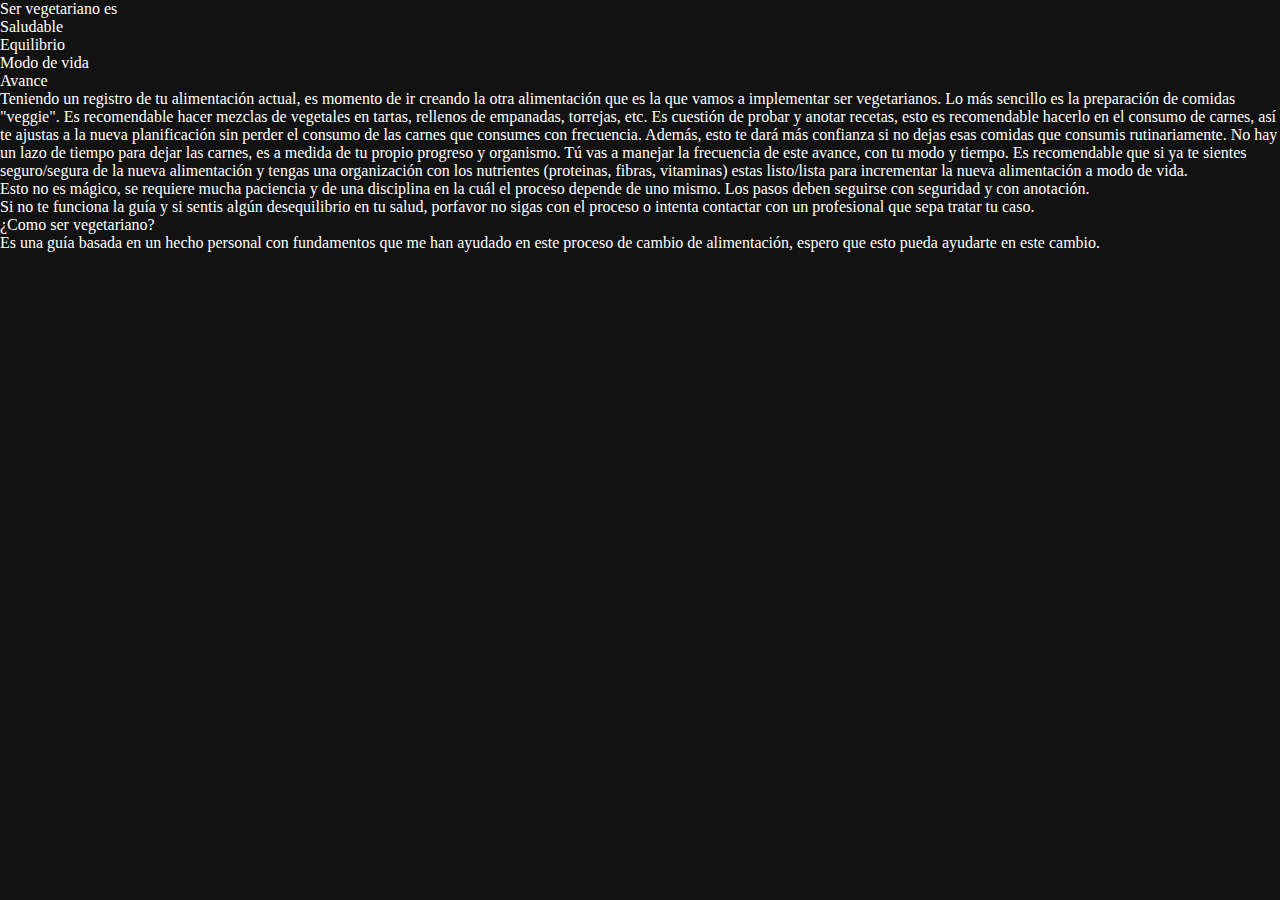
==== avance.html @ d739a5d4 "first commit" ====
<!DOCTYPE html>
<html lang="es">
<head>
    <meta charset="UTF-8">
    <meta name="viewport" content="width=device-width, initial-scale=1.0">
    <link link rel="stylesheet" href="css/styles.css">
    <title> Avance en la alimentación vegetariana </title>
</head>
<body>
    <main>
        <section>


            <div class="caja-titulo">
                <h1> Ser vegetariano es</h1>

                <p>Saludable</p> <p>Equilibrio</p> <p>Modo de vida</p>
            </div>


            <div class="contenido">

                <h2>
                    Avance
                </h2>

                <p>
                    Teniendo un registro de tu alimentación actual, es momento de ir creando la otra alimentación que es la que vamos a implementar ser vegetarianos.
                    Lo más sencillo es la preparación de comidas "veggie". Es recomendable hacer mezclas de vegetales en tartas, rellenos de empanadas, torrejas, etc.
                    Es cuestión de probar y anotar recetas, esto es recomendable hacerlo en el consumo de carnes, así te ajustas a la nueva planificación sin perder el consumo de las carnes que consumes con frecuencia. Además, esto te dará más confianza si no dejas esas comidas que consumis rutinariamente.
                    No hay un lazo de tiempo para dejar las carnes, es a medida de tu propio progreso y organismo. Tú vas a manejar la frecuencia de este avance, con tu modo y tiempo.
                    Es recomendable que si ya te sientes seguro/segura de la nueva alimentación y tengas una organización con los nutrientes (proteinas, fibras, vitaminas) estas listo/lista para incrementar la nueva alimentación a modo de vida.
                     
                </p>

             </div>

             <div class="advertencia"> 

                <p>  
                    Esto no es mágico, se requiere mucha paciencia y de una disciplina en la cuál el proceso depende de uno mismo. Los pasos deben seguirse con seguridad y con anotación.
                </p>

            </div>

            <div class="advertencia"> 

                <p>
                  Si no te funciona la guía y si sentis algún desequilibrio en tu salud, porfavor no sigas con el proceso o intenta contactar con un profesional que sepa tratar tu caso. 
                </p>



        </section>
      </main>

      <footer>
        <div class="caja-footer">
            <h2> ¿Como ser vegetariano?</h2>

           

            <p> Es una guía basada en un hecho personal con fundamentos que me han ayudado en este proceso de cambio de alimentación, espero que esto pueda ayudarte en este cambio.</p>
        </div>
    </footer>
</body>
</html>
---- css/styles.css ----
*, *::before, *::after{
    box-sizing: border-box;
}

*{
    margin: 0;
    padding: 0;
    font: inherit;
}

html{
    color-scheme: dark ligth;
}

body{
    min-height: 100vh;
}

img, picture, svg, video{
    display: block;
    max-width: 100%;
}
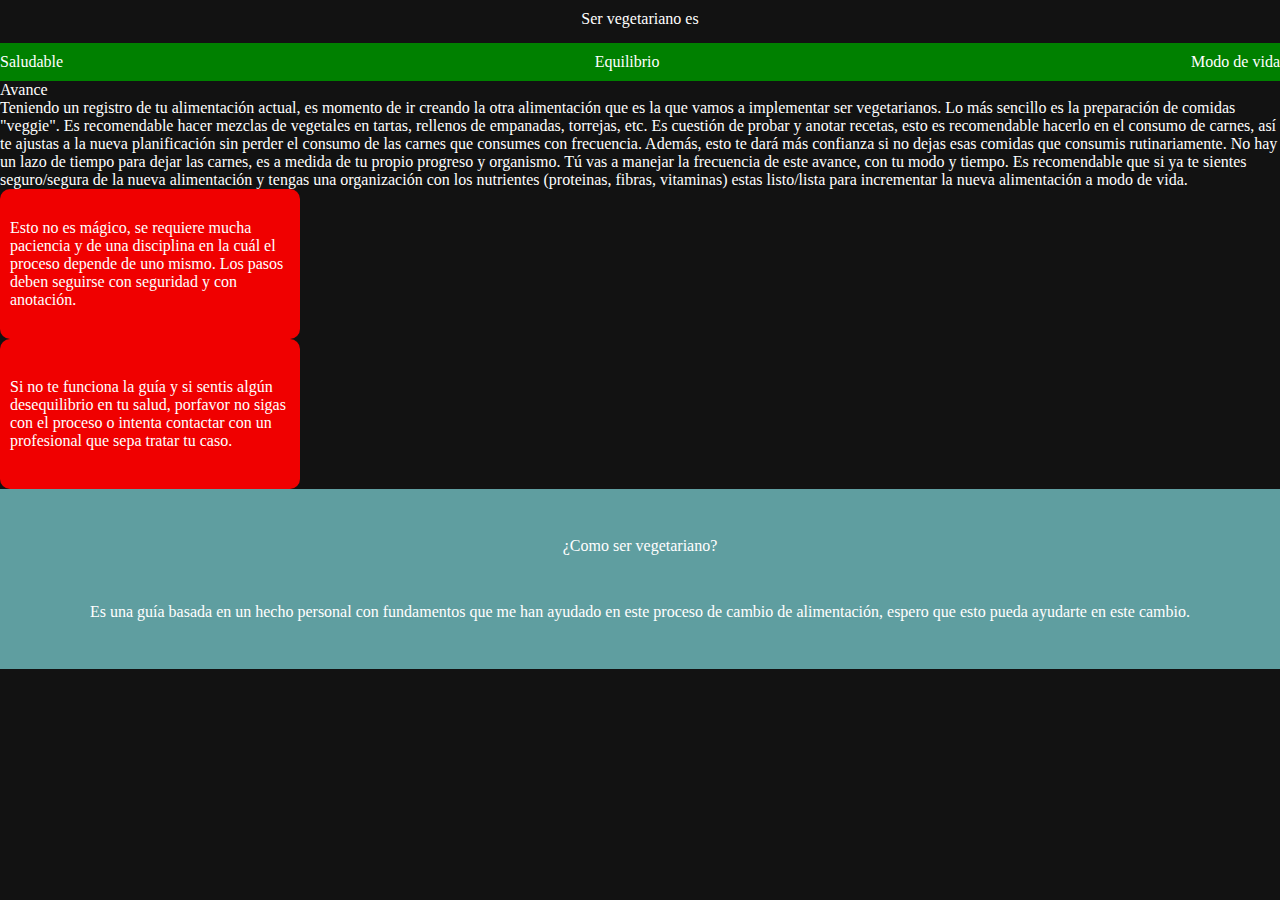
==== commit e279aa98: "Se estilizaron los divs y el archivo index y footer" ====
--- a/avance.html
+++ b/avance.html
@@ -10,9 +10,9 @@
     <main>
         <section>
 
-
+            <h1 id="nombre-pagina"> Ser vegetariano es</h1>
             <div class="caja-titulo">
-                <h1> Ser vegetariano es</h1>
+                
 
                 <p>Saludable</p> <p>Equilibrio</p> <p>Modo de vida</p>
             </div>
--- a/css/styles.css
+++ b/css/styles.css
@@ -9,7 +9,8 @@
 }
 
 html{
-    color-scheme: dark ligth;
+    color-scheme: dark ligth
+    ;
 }
 
 body{
@@ -19,4 +20,74 @@
 img, picture, svg, video{
     display: block;
     max-width: 100%;
-}+}
+
+#nombre-pagina{
+    display: flex;
+    justify-content: center;
+    padding-bottom: 15px;
+    padding-top: 10px;
+}
+.caja-titulo{
+background-color: green;
+display: flex;
+justify-content: space-between;
+padding-bottom: 10px;
+padding-top: 10px;
+}
+
+.intro{
+    display: flex;
+    background-color: blueviolet;
+    padding: 30px;   
+}
+
+.padre-libros{
+    display: flex;
+    flex-wrap: wrap;
+    
+}
+
+.libros{
+    background-color: blue;
+    height: 150px;
+    width: 150px;
+    margin: 50px;
+    display: flex;
+    align-items: center;
+    justify-content: center;
+    border-radius: 10px;
+}
+
+.advertencias{ 
+   
+
+    display: flex;
+    gap: 20px;
+    justify-content: center;
+    align-items: center;
+   padding-bottom: 30px;
+   
+}
+.advertencia{
+    background-color: rgb(240, 0, 0);
+    display: flex;
+    align-items: center;
+    justify-content: space-around;
+    height: 150px;
+    width: 300px;
+    padding-left: 10px;
+    padding-right: 10px;
+  border-radius: 10px;
+ 
+}
+  
+.caja-footer{
+    background-color: cadetblue;
+    height: 20vh;
+    display: flex;
+    flex-direction: column;
+    align-items: center;
+    justify-content: space-evenly;
+}
+
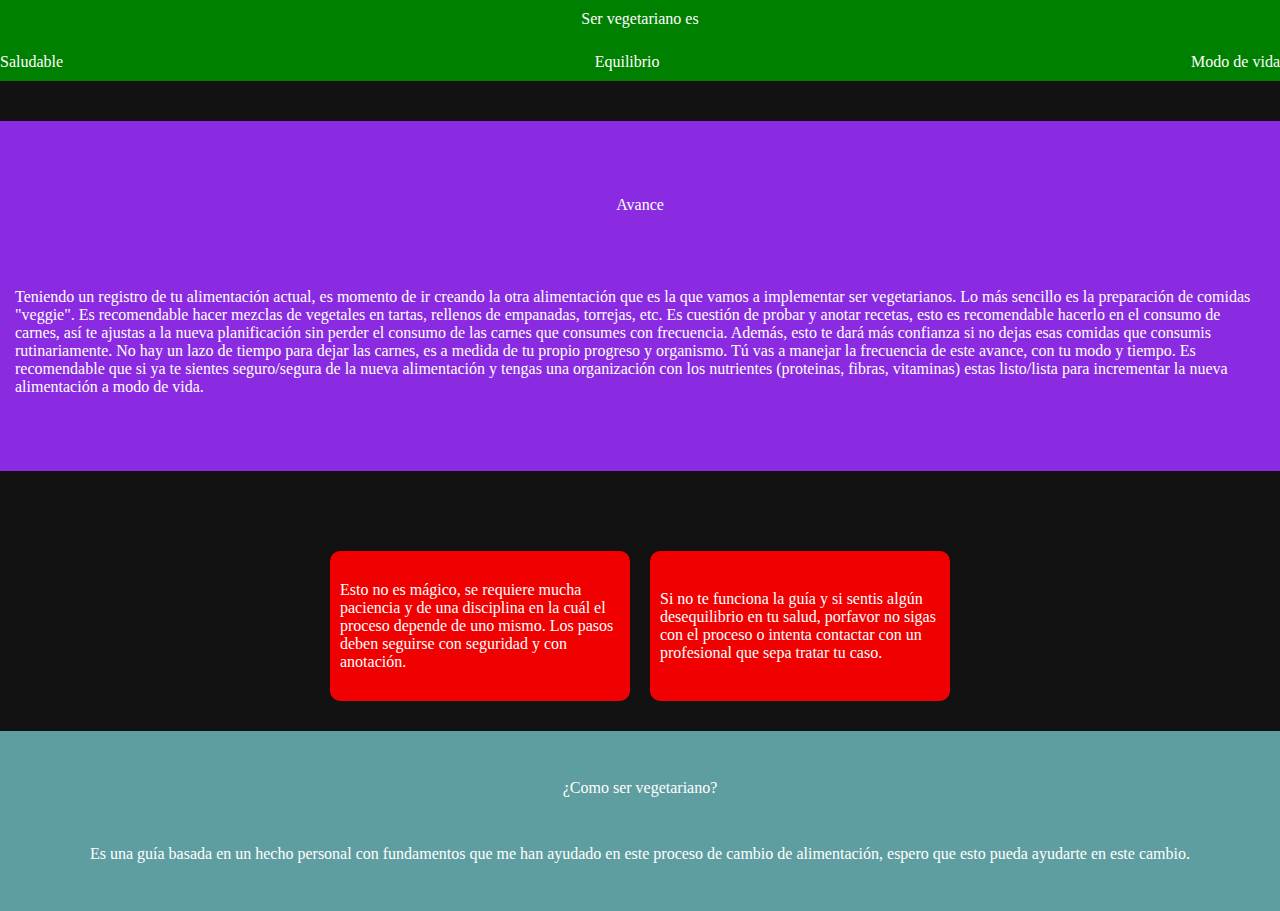
==== commit c504da23: "se agregó la clase contenedor padre en las demás páginas" ====
--- a/avance.html
+++ b/avance.html
@@ -17,7 +17,7 @@
                 <p>Saludable</p> <p>Equilibrio</p> <p>Modo de vida</p>
             </div>
 
-
+               <div class="padre-contenido">
             <div class="contenido">
 
                 <h2>
@@ -34,7 +34,10 @@
                 </p>
 
              </div>
+            </div>
 
+             <div class="advertencias">
+ 
              <div class="advertencia"> 
 
                 <p>  
@@ -48,7 +51,7 @@
                 <p>
                   Si no te funciona la guía y si sentis algún desequilibrio en tu salud, porfavor no sigas con el proceso o intenta contactar con un profesional que sepa tratar tu caso. 
                 </p>
-
+            </div>
 
 
         </section>
--- a/css/styles.css
+++ b/css/styles.css
@@ -11,10 +11,12 @@
 html{
     color-scheme: dark ligth
     ;
+  
 }
 
 body{
     min-height: 100vh;
+    
 }
 
 img, picture, svg, video{
@@ -27,6 +29,7 @@
     justify-content: center;
     padding-bottom: 15px;
     padding-top: 10px;
+    background-color: green;
 }
 .caja-titulo{
 background-color: green;
@@ -34,6 +37,8 @@
 justify-content: space-between;
 padding-bottom: 10px;
 padding-top: 10px;
+
+
 }
 
 .intro{
@@ -67,6 +72,7 @@
     justify-content: center;
     align-items: center;
    padding-bottom: 30px;
+   padding-top: 40px;
    
 }
 .advertencia{
@@ -79,7 +85,7 @@
     padding-left: 10px;
     padding-right: 10px;
   border-radius: 10px;
- 
+  
 }
   
 .caja-footer{
@@ -91,3 +97,24 @@
     justify-content: space-evenly;
 }
 
+
+
+.padre-contenido{
+    display: flex;
+    padding-top: 40px;
+    padding-bottom: 40px;
+}
+
+.contenido{
+    height: 350px;
+    display: flex;
+    flex-direction: column;
+    align-items: center;
+    justify-content: space-evenly;
+    background-color: blueviolet;
+    padding-left:15px ;
+    padding-right: 15px;
+    
+
+    
+}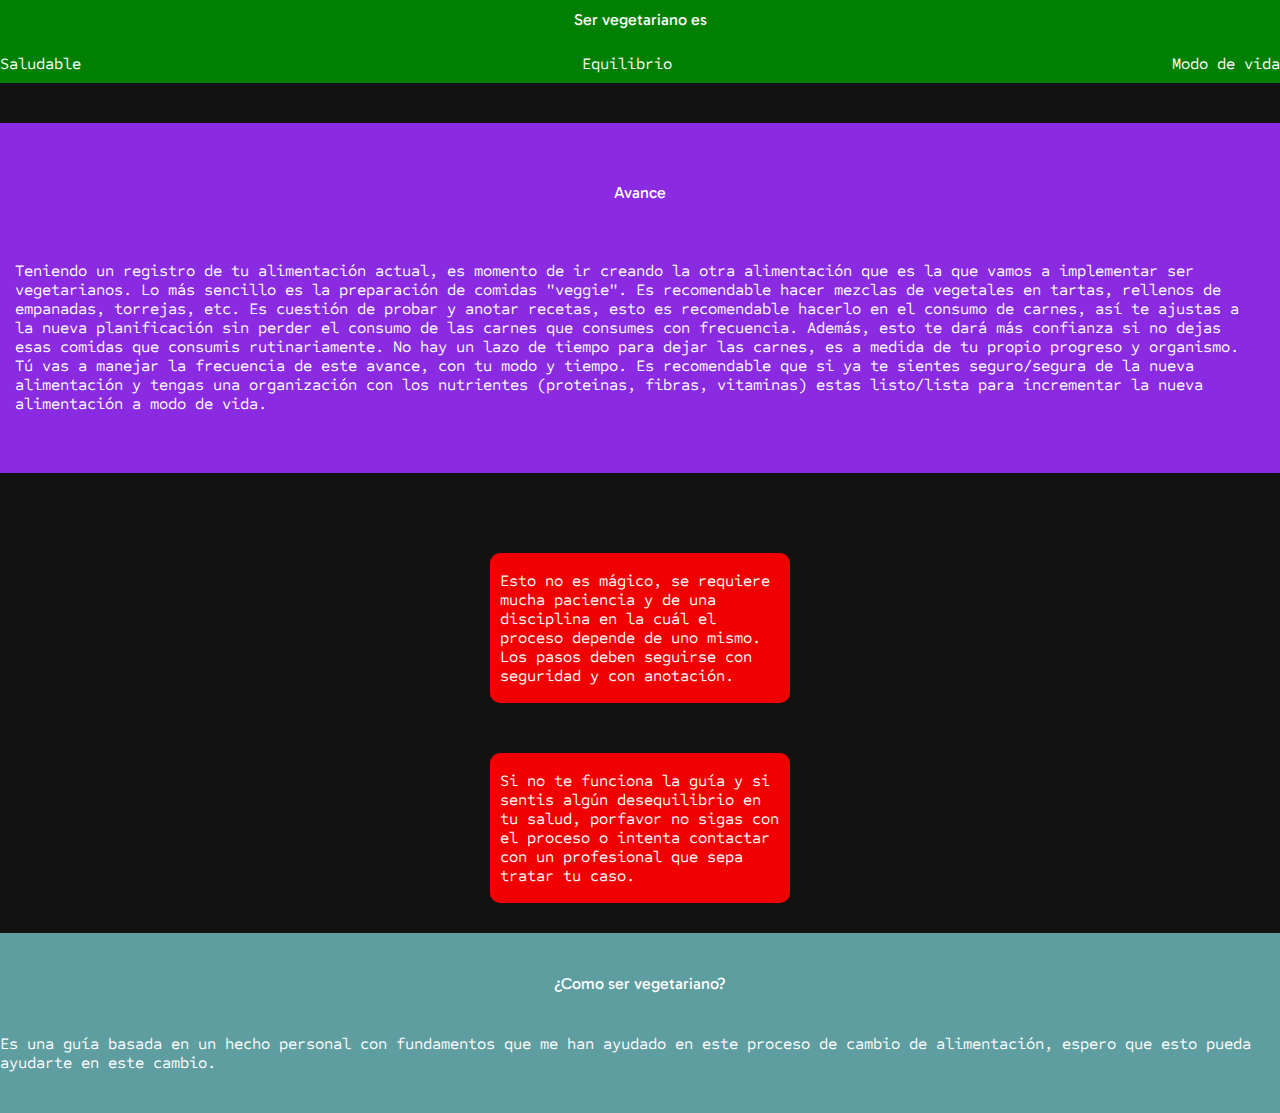
==== commit 19b562a8: "se agregó fuentes de textos en párrafos y títulos en todas las páginas" ====
--- a/avance.html
+++ b/avance.html
@@ -3,6 +3,9 @@
 <head>
     <meta charset="UTF-8">
     <meta name="viewport" content="width=device-width, initial-scale=1.0">
+    <link rel="preconnect" href="https://fonts.googleapis.com">
+    <link rel="preconnect" href="https://fonts.gstatic.com" crossorigin>
+    <link href="https://fonts.googleapis.com/css2?family=Gabarito:wght@600&family=Sometype+Mono:ital@1&display=swap" rel="stylesheet">
     <link link rel="stylesheet" href="css/styles.css">
     <title> Avance en la alimentación vegetariana </title>
 </head>
--- a/css/styles.css
+++ b/css/styles.css
@@ -24,6 +24,17 @@
     max-width: 100%;
 }
 
+/* font-family: 'Gabarito', sans-serif;
+font-family: 'Sometype Mono', monospace; */
+
+h1, h2{
+
+    font-family: gabarito;
+}
+
+p{
+    font-family: sometype mono;
+}
 #nombre-pagina{
     display: flex;
     justify-content: center;
@@ -37,19 +48,12 @@
 justify-content: space-between;
 padding-bottom: 10px;
 padding-top: 10px;
-
-
-}
-
-.intro{
-    display: flex;
-    background-color: blueviolet;
-    padding: 30px;   
 }
 
 .padre-libros{
     display: flex;
     flex-wrap: wrap;
+    justify-content: center;
     
 }
 
@@ -59,16 +63,28 @@
     width: 150px;
     margin: 50px;
     display: flex;
-    align-items: center;
-    justify-content: center;
+    flex-direction: column;
+   align-items: center;
+   justify-content: space-around;
     border-radius: 10px;
+    
+}
+
+.titulo-adv{
+display: inline-block;
+color: yellow;
+text-transform: uppercase;
+text-decoration:underline
+
+
 }
 
 .advertencias{ 
    
 
     display: flex;
-    gap: 20px;
+    flex-direction: column;
+    gap: 50px;
     justify-content: center;
     align-items: center;
    padding-bottom: 30px;
@@ -113,8 +129,20 @@
     justify-content: space-evenly;
     background-color: blueviolet;
     padding-left:15px ;
-    padding-right: 15px;
-    
+    padding-right: 15px;   
+}
 
-    
+.boton-link{
+    display: inline-block;
+    margin-top: 15px;
+    background-color: blueviolet;
+    padding: 5px 15px;
+    color: white;
+    text-decoration: none;
+    text-transform: uppercase;
+    border-radius: 10px;
+}
+
+.boton-link:hover{
+background-color: rgb(115, 66, 161);
 }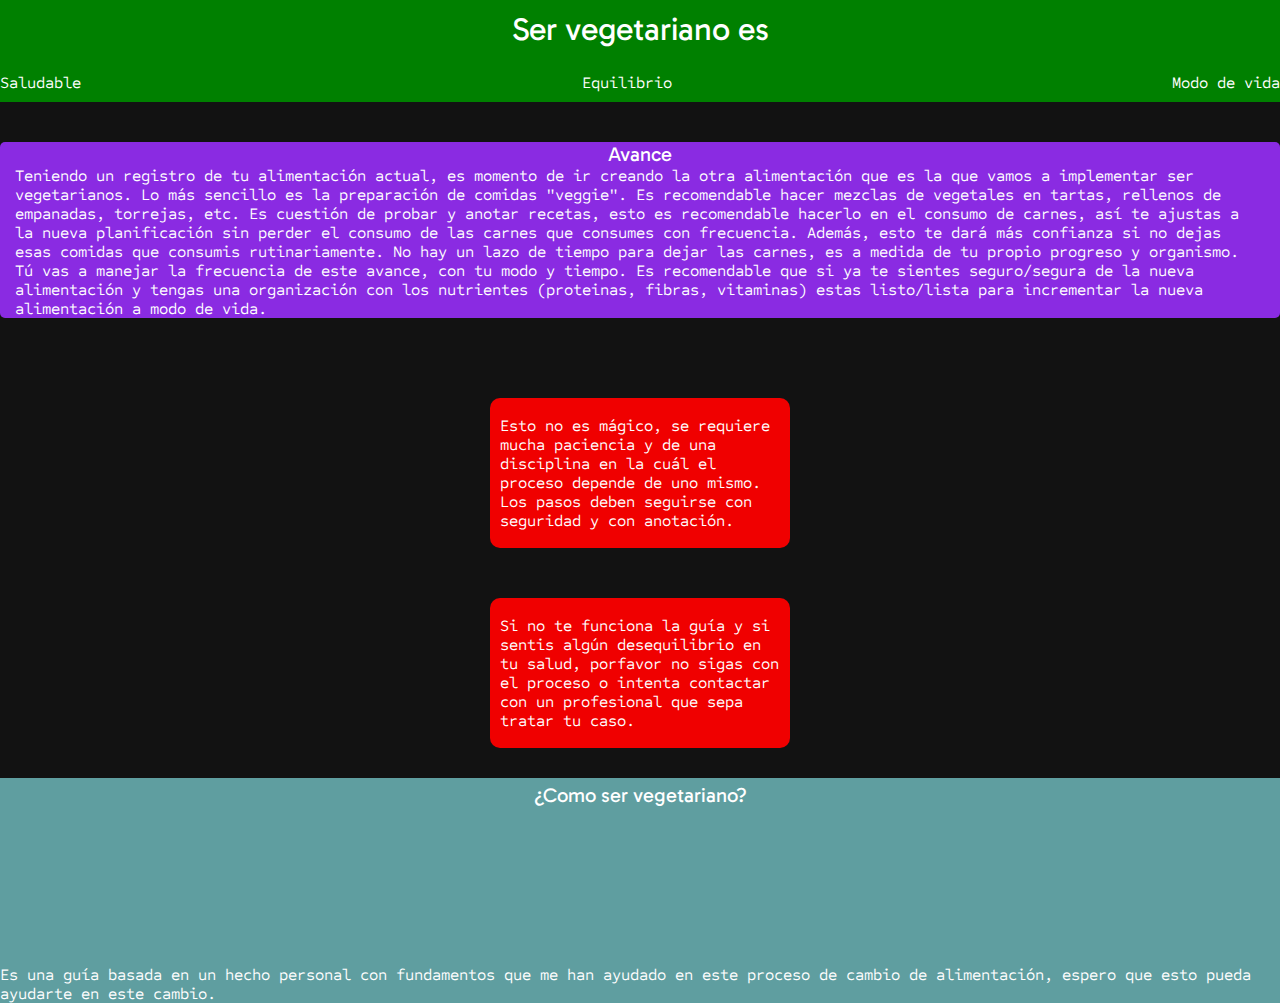
==== commit 3053029f: "se agregó bem en las clases y se cambió una S en la carpeta de css, error que no dejaba funcionar Sa" ====
--- a/avance.html
+++ b/avance.html
@@ -62,11 +62,11 @@
 
       <footer>
         <div class="caja-footer">
-            <h2> ¿Como ser vegetariano?</h2>
+            <h2 class="caja-footer__titulo"> ¿Como ser vegetariano?</h2>
 
            
 
-            <p> Es una guía basada en un hecho personal con fundamentos que me han ayudado en este proceso de cambio de alimentación, espero que esto pueda ayudarte en este cambio.</p>
+            <p class="caja-footer__texto"> Es una guía basada en un hecho personal con fundamentos que me han ayudado en este proceso de cambio de alimentación, espero que esto pueda ayudarte en este cambio.</p>
         </div>
     </footer>
 </body>
--- a/css/styles.css
+++ b/css/styles.css
@@ -1,148 +1,160 @@
-*, *::before, *::after{
-    box-sizing: border-box;
+/* font-family: 'Gabarito', sans-serif;
+font-family: 'Sometype Mono', monospace; */
+*, *::before, *::after {
+  box-sizing: border-box;
 }
 
-*{
-    margin: 0;
-    padding: 0;
-    font: inherit;
+* {
+  margin: 0;
+  padding: 0;
+  font: inherit;
 }
 
-html{
-    color-scheme: dark ligth
-    ;
-  
+html {
+  color-scheme: dark ligth;
 }
 
-body{
-    min-height: 100vh;
-    
+body {
+  min-height: 100vh;
 }
 
-img, picture, svg, video{
-    display: block;
-    max-width: 100%;
+img, picture, svg, video {
+  display: block;
+  max-width: 100%;
 }
 
-/* font-family: 'Gabarito', sans-serif;
-font-family: 'Sometype Mono', monospace; */
-
-h1, h2{
-
-    font-family: gabarito;
+h1 {
+  font-size: 2em;
+  font-family: gabarito;
 }
 
-p{
-    font-family: sometype mono;
-}
-#nombre-pagina{
-    display: flex;
-    justify-content: center;
-    padding-bottom: 15px;
-    padding-top: 10px;
-    background-color: green;
-}
-.caja-titulo{
-background-color: green;
-display: flex;
-justify-content: space-between;
-padding-bottom: 10px;
-padding-top: 10px;
+h2 {
+  font-family: gabarito;
+  font-size: 1.25em;
 }
 
-.padre-libros{
-    display: flex;
-    flex-wrap: wrap;
-    justify-content: center;
-    
+p, a {
+  font-family: sometype mono;
+  font-size: 1em;
 }
 
-.libros{
-    background-color: blue;
-    height: 150px;
-    width: 150px;
-    margin: 50px;
-    display: flex;
-    flex-direction: column;
-   align-items: center;
-   justify-content: space-around;
-    border-radius: 10px;
-    
+#nombre-pagina {
+  display: flex;
+  justify-content: center;
+  padding-bottom: 15px;
+  padding-top: 10px;
+  background-color: green;
 }
 
-.titulo-adv{
-display: inline-block;
-color: yellow;
-text-transform: uppercase;
-text-decoration:underline
-
-
+.caja-titulo {
+  background-color: green;
+  display: flex;
+  justify-content: space-between;
+  padding-bottom: 10px;
+  padding-top: 10px;
+  align-content: center;
+}
+.caja-titulo__titulo2 {
+  font-size: 1.2rem;
 }
 
-.advertencias{ 
-   
-
-    display: flex;
-    flex-direction: column;
-    gap: 50px;
-    justify-content: center;
-    align-items: center;
-   padding-bottom: 30px;
-   padding-top: 40px;
-   
-}
-.advertencia{
-    background-color: rgb(240, 0, 0);
-    display: flex;
-    align-items: center;
-    justify-content: space-around;
-    height: 150px;
-    width: 300px;
-    padding-left: 10px;
-    padding-right: 10px;
-  border-radius: 10px;
-  
-}
-  
-.caja-footer{
-    background-color: cadetblue;
-    height: 20vh;
-    display: flex;
-    flex-direction: column;
-    align-items: center;
-    justify-content: space-evenly;
+.padre-libros {
+  display: flex;
+  flex-wrap: wrap;
+  justify-content: center;
 }
 
-
-
-.padre-contenido{
-    display: flex;
-    padding-top: 40px;
-    padding-bottom: 40px;
+.libros {
+  background-color: blue;
+  height: 150px;
+  width: 150px;
+  margin: 50px;
+  display: flex;
+  flex-direction: column;
+  align-items: center;
+  align-content: center;
+  justify-content: space-around;
+  border-radius: 10px;
+}
+.libros__titulo {
+  font-size: 1.3rem;
 }
 
-.contenido{
-    height: 350px;
-    display: flex;
-    flex-direction: column;
-    align-items: center;
-    justify-content: space-evenly;
-    background-color: blueviolet;
-    padding-left:15px ;
-    padding-right: 15px;   
+.boton-link {
+  display: inline-block;
+  margin-top: 15px;
+  background-color: blueviolet;
+  padding: 5px 15px;
+  color: white;
+  text-decoration: none;
+  text-transform: uppercase;
+  border-radius: 10px;
+}
+.boton-link:hover {
+  background-color: rgb(115, 66, 161);
 }
 
-.boton-link{
-    display: inline-block;
-    margin-top: 15px;
-    background-color: blueviolet;
-    padding: 5px 15px;
-    color: white;
-    text-decoration: none;
-    text-transform: uppercase;
-    border-radius: 10px;
+.padre-contenido {
+  display: flex;
+  padding-top: 40px;
+  padding-bottom: 40px;
 }
 
-.boton-link:hover{
-background-color: rgb(115, 66, 161);
-}+.contenido {
+  viewport-fit: 30%;
+  display: flex;
+  flex-direction: column;
+  align-items: center;
+  justify-content: space-around;
+  background-color: blueviolet;
+  padding-left: 15px;
+  padding-right: 15px;
+  border-radius: 5px;
+}
+
+.advertencias {
+  display: flex;
+  flex-direction: column;
+  gap: 50px;
+  justify-content: center;
+  align-items: center;
+  padding-bottom: 30px;
+  padding-top: 40px;
+}
+.advertencias__titulo {
+  display: inline-block;
+  color: yellow;
+  text-transform: uppercase;
+  text-decoration: underline;
+}
+
+.advertencia {
+  background-color: rgb(240, 0, 0);
+  display: flex;
+  align-items: center;
+  justify-content: space-around;
+  height: 150px;
+  width: 300px;
+  padding-left: 10px;
+  padding-right: 10px;
+  border-radius: 10px;
+  color: white;
+}
+
+.caja-footer {
+  background-color: cadetblue;
+  height: 25vh;
+  display: flex;
+  flex-direction: column;
+  align-items: center;
+  justify-content: space-between;
+}
+.caja-footer__titulo {
+  display: inline-block;
+  padding: 5px;
+}
+.caja-footer__texto {
+  font-size: 1rem;
+}
+
+/*# sourceMappingURL=styles.css.map */
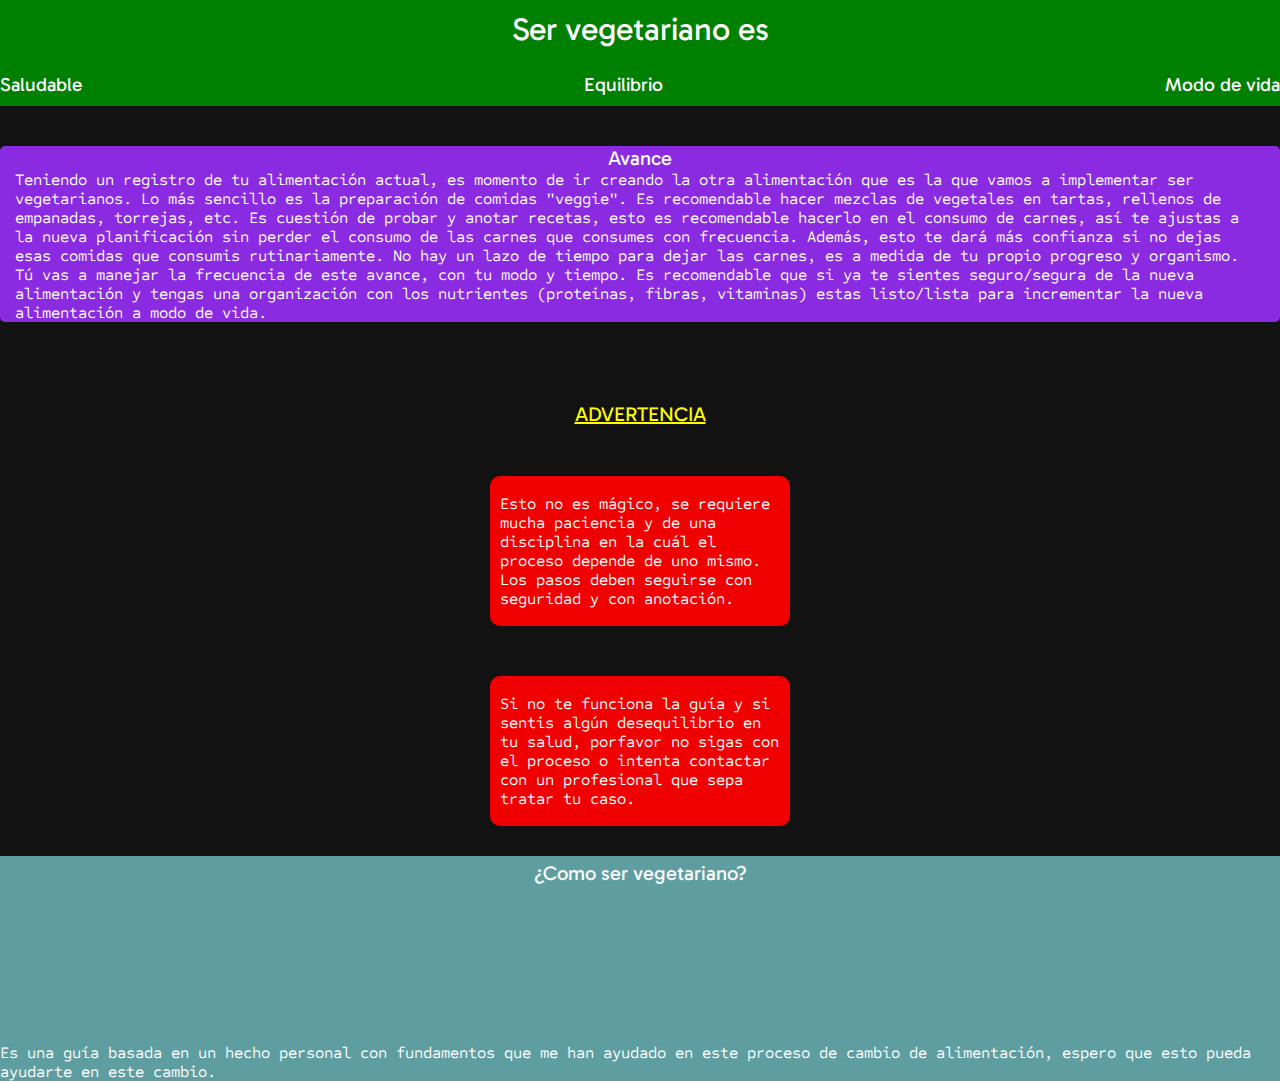
==== commit 1f39e58b: "se terminó de poner clases BEM a las pages restantes" ====
--- a/avance.html
+++ b/avance.html
@@ -17,17 +17,17 @@
             <div class="caja-titulo">
                 
 
-                <p>Saludable</p> <p>Equilibrio</p> <p>Modo de vida</p>
+                <h2 class="caja-titulo__titulo2">Saludable</h2> <h2 class="caja-titulo__titulo2" > Equilibrio</h2> <h2 class="caja-titulo__titulo2">Modo de vida</h2> 
             </div>
 
                <div class="padre-contenido">
             <div class="contenido">
 
-                <h2>
+                <h2 class="contenido__titulo">
                     Avance
                 </h2>
 
-                <p>
+                <p class="contenido__texto">
                     Teniendo un registro de tu alimentación actual, es momento de ir creando la otra alimentación que es la que vamos a implementar ser vegetarianos.
                     Lo más sencillo es la preparación de comidas "veggie". Es recomendable hacer mezclas de vegetales en tartas, rellenos de empanadas, torrejas, etc.
                     Es cuestión de probar y anotar recetas, esto es recomendable hacerlo en el consumo de carnes, así te ajustas a la nueva planificación sin perder el consumo de las carnes que consumes con frecuencia. Además, esto te dará más confianza si no dejas esas comidas que consumis rutinariamente.
@@ -40,6 +40,8 @@
             </div>
 
              <div class="advertencias">
+
+                <h2 class="advertencias__titulo">advertencia</h2>
  
              <div class="advertencia"> 
 
